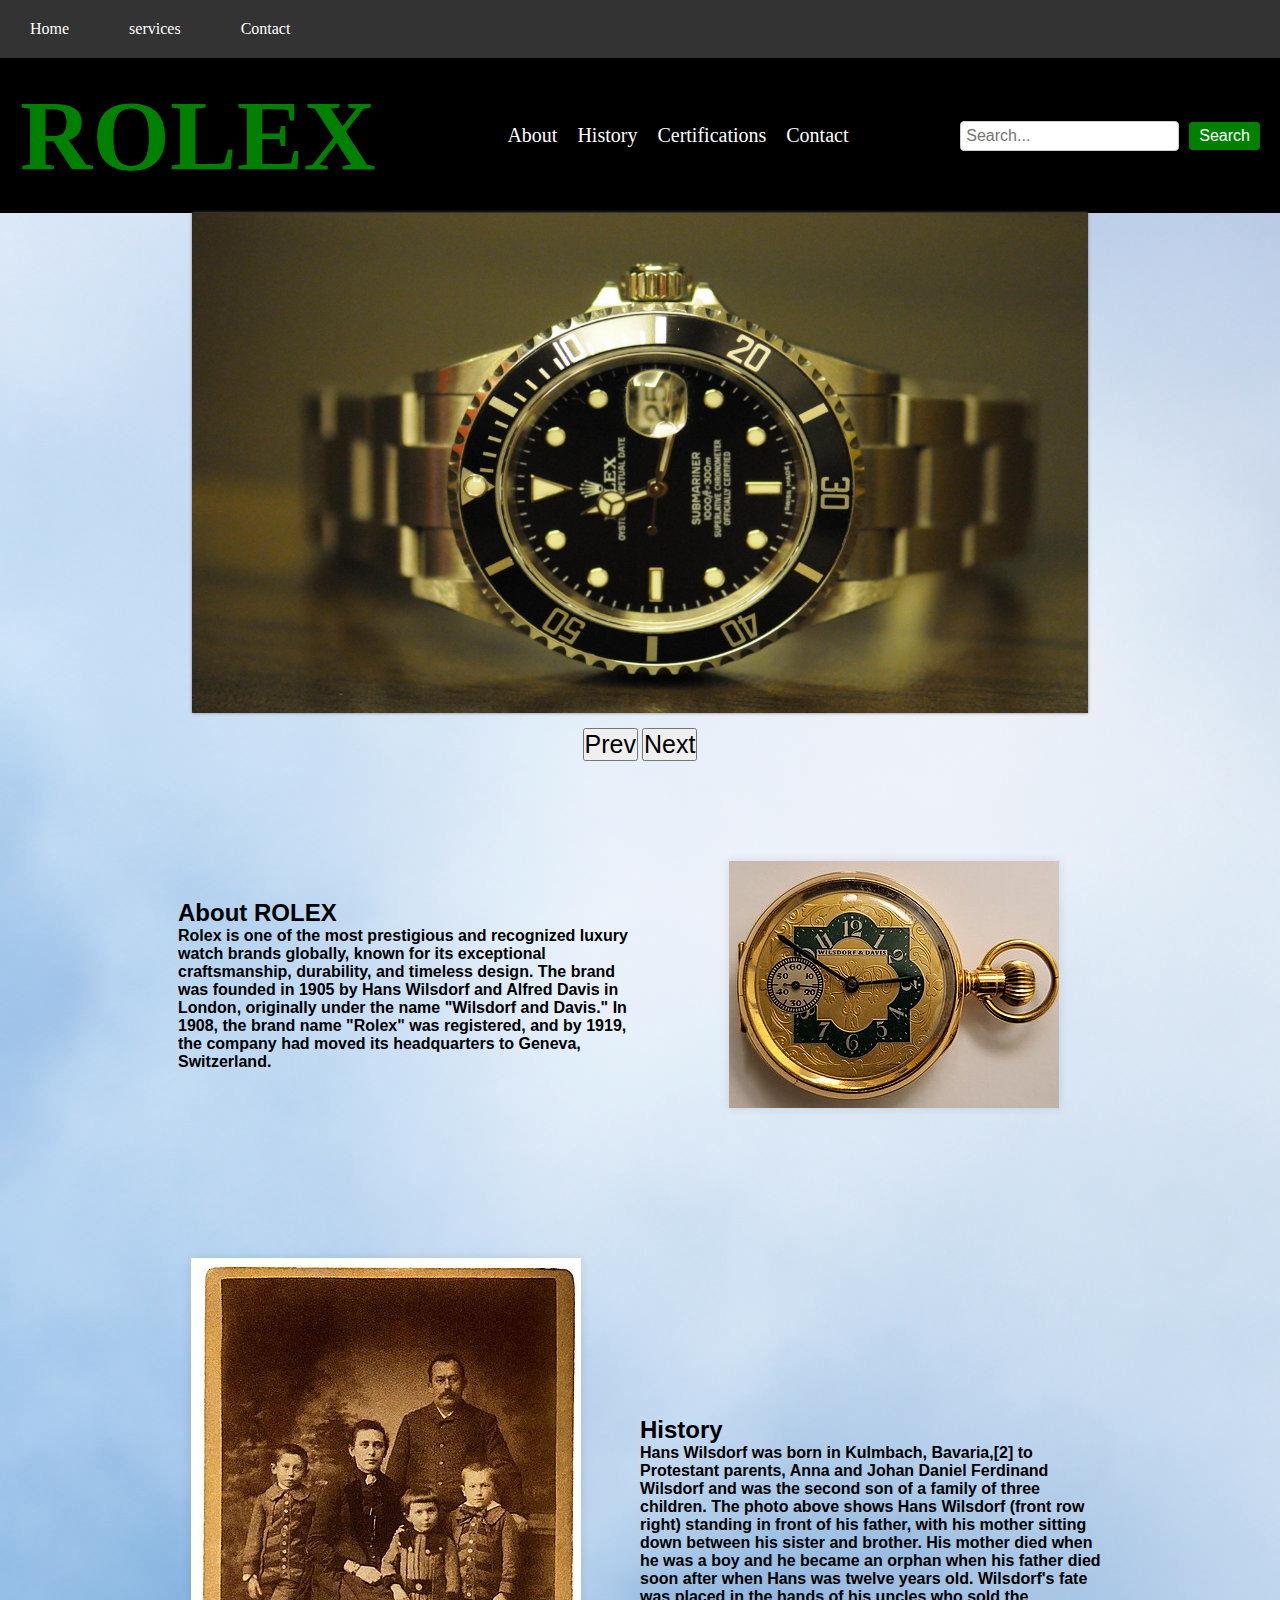
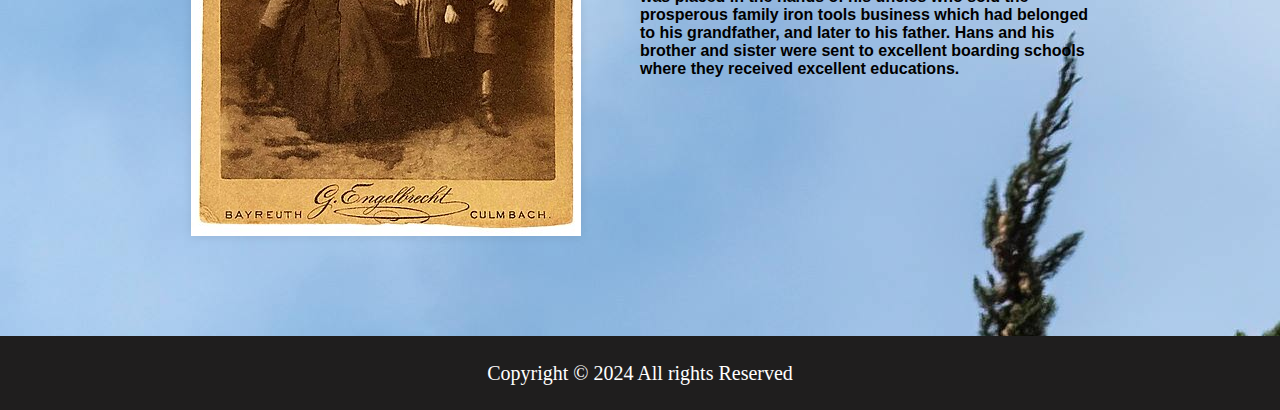
==== index.html @ fdcf9fc4 "i made it responsive" ====
<!DOCTYPE html>
<html lang="en">
<head>
    <meta charset="UTF-8">
    <meta name="viewport" content="width=device-width, initial-scale=1.0">
    <title>ROLEX</title>
    <link rel="stylesheet" href="design.css">
</head>
<nav class="navbar">
    <ul class="menu">
        <li><a href="#">Home</a></li>
        <li class="dropdown">
            <a href="#">services</a>
            <ul class="dropdown-content">
                <li><a href="Vintage.html#Vintage-watces">Vintage Watches</a></li>
                <li><a href="Vintage.html#Journey">Journey</a></li>
                <li><a href="Vintage.html#Other-Products">Other Products</a></li>
            </ul>
        </li>
        <li><a href="#">Contact</a></li>
    </ul>

</nav>
    <header>
        <h1>ROLEX</h1>
        <nav>
            <ul>
                <li><a href="#about">About</a></li>
                <li><a href="#history">History</a></li>
                <li><a href="#certifications">Certifications</a></li>
                <li><a href="#contact">Contact</a></li>
            </ul>
        </nav>
        <div class="search-container">
            <input type="text" placeholder="Search..." id="searchInput">
            <button type="submit" id="searchButton">Search</button>
        </div>
    </header>
    
    <main>
        <img src="images/rolex5.jpg" class="slide" alt="">
        <img src="images/rolex4.jpg" class="slide" alt="">
        <img src="images/rolex3.jpg" class="slide" alt="">
        <img src="images/rolex2.jpg" class="slide" alt="">
        <img src="images/rolex1.jpg" class="slide" alt="">
    </main>
    
    <div class="nav">
        <button onclick="goPrev()">Prev</button>
        <button onclick="goNext()">Next</button>
    </div>

    <!-- About Section -->
    <section id="about">
        <div class="about-container">
            <div class="about-text">
                <h2>About ROLEX</h2>
                <p>Rolex is one of the most prestigious and recognized luxury watch brands globally, known for its exceptional craftsmanship, durability, and timeless design. The brand was founded in 1905 by Hans Wilsdorf and Alfred Davis in London, originally under the name "Wilsdorf and Davis." In 1908, the brand name "Rolex" was registered, and by 1919, the company had moved its headquarters to Geneva, Switzerland.</p>
            </div>
            <div class="about-image">
                <img src="images/rolex side.jpg" alt="Rolex Watch">
            </div>
        </div>
    </section>

    <!-- History Section -->
    <section id="history">
        <div class="history-container">
            <div class="history-image">
                <img src="images/rolex family.jpg" alt="Rolex Family">
            </div>
            <div class="history-text">
                <h2>History</h2>
                <p>Hans Wilsdorf was born in Kulmbach, Bavaria,[2] to Protestant parents, Anna and Johan Daniel Ferdinand Wilsdorf and was the second son of a family of three children.
                    The photo above shows Hans Wilsdorf (front row right) standing in front of his father, with his mother sitting down between his sister and brother.
                    His mother died when he was a boy and he became an orphan when his father died soon after when Hans was twelve years old.
                    Wilsdorf's fate was placed in the hands of his uncles who sold the prosperous family iron tools business which had belonged to his grandfather, and later to his father. Hans and his brother and sister were sent to excellent boarding schools where they received excellent educations.</p>
            </div>
        </div>
    </section>
    <footer>
        <div class="foot-container">
            <p>Copyright © 2024 All rights Reserved</p>
        </div>
    </footer>
<!--add drop down menu-->
<!--add vintage watches-->
<!--add how it change to a luxury brand-->
<!--what all it manufactured excluding watches-->
<!--videos section--> 
<!--revenue through out the years-->
<!--learn node.js -->   
<!--part in world wars-->

    <script src="app.js"></script>
</body>
</html>
---- design.css ----
* {
    padding: 0;
    margin: 0;
    box-sizing: border-box;
}

body {
    background-image: url(images/background.jpg);
}

body h1 {
    text-align: center;
    font-size: 100px;
    background-color: black;
    color: green;
}

body h6 {
    margin: 0;
    padding: 0;
    font-size: 100px;
    background-color: black;
    color: darkolivegreen;
}

main {
    width: 70%;
    height: 500px;
    margin-top: 100px;
    margin: auto;
    box-shadow: 0px 0px 3px grey;
    position: relative;
    overflow: hidden;
}

.slide {
    width: 100%;
    height: 100%;
    transition: 1s transform ease;
    position: absolute;
}

.nav {
    text-align: center;
    margin-top: 15px;
}

.nav button {
    font-size: 25px;
}

.about-container, .history-container, .vintage-container {
    display: flex;
    flex-wrap: wrap;
    align-items: center;
    justify-content: space-between;
    padding: 50px;
    width: 80%;
    margin: 50px auto;
}

.about-text, .history-text, .vintage-text {
    width: 50%;
    font-family: Arial, Helvetica, sans-serif;
    text-align: left;
    font-weight: bold;
    color: black;
}

.about-image, .history-image, .vintage-image {
    width: 45%;
    display: flex;
    justify-content: center;
    align-items: center;
}

.about-image img, .history-image img, .vintage-image img {
    max-width: 100%;
    height: auto;
    box-shadow: 0px 0px 10px rgba(0, 0, 0, 0.1);
}

header {
    display: flex;
    justify-content: space-between;
    align-items: center;
    padding: 20px;
    background-color: black;
}

header h1 {
    font-size: 100px;
    color: green;
    margin: 0;
}

header nav {
    flex-grow: 1;
    text-align: center;
}

header nav ul {
    list-style: none;
    display: inline-flex;
}

header nav ul li {
    margin-left: 20px;
}

header nav ul li a {
    color: white;
    text-decoration: none;
    font-size: 20px;
}

.search-container {
    display: flex;
    align-items: center;
}

.search-container input[type="text"] {
    padding: 5px;
    font-size: 16px;
    border: 1px solid #ccc;
    border-radius: 4px;
    margin-right: 10px;
}

.search-container button {
    padding: 5px 10px;
    font-size: 16px;
    background-color: green;
    color: white;
    border: none;
    border-radius: 4px;
    cursor: pointer;
}

.search-container button:hover {
    background-color: darkgreen;
}

.highlight {
    background-color: yellow;
    font-weight: bold;
}

footer {
    background-color: rgb(31, 30, 30);
    color: white;
    padding: 2% 0;
    text-align: center;
    font-size: 20px;
    border-color: aqua;
}

.navbar {
    background-color: #333;
    padding: 10px;
}

.menu {
    list-style: none;
    margin: 0;
    padding: 0;
    display: flex;
}

.menu li {
    position: relative;
    margin-right: 20px;
}

.menu a {
    color: white;
    text-decoration: none;
    padding: 10px 20px;
    display: block;
}

.menu a:hover {
    background-color: #575757;
    border-radius: 5px;
}

/* Dropdown menu styles */
.dropdown-content {
    display: none;
    position: absolute;
    top: 100%;
    left: 0;
    background-color: #333;
    list-style: none;
    padding: 0;
    margin: 0;
    min-width: 160px;
}

.dropdown-content li a {
    padding: 10px 20px;
    white-space: nowrap;
}

.dropdown-content li a:hover {
    background-color: #575757;
}

.dropdown:hover .dropdown-content {
    display: block;
}

/* Responsive styles */
@media only screen and (max-width: 600px) {
    body h1, body h6 {
        font-size: 50px;
    }
    
    main {
        width: 90%;
        height: auto;
    }
    
    .about-container, .history-container, .vintage-container {
        flex-direction: column;
        padding: 20px;
    }

    .about-text, .history-text, .vintage-text {
        width: 100%;
        font-size: 16px;
    }

    .about-image, .history-image, .vintage-image {
        width: 100%;
    }

    header h1 {
        font-size: 60px;
    }

    header nav ul {
        display: block;
    }

    header nav ul li {
        margin: 10px 0;
    }

    header nav ul li a {
        font-size: 16px;
    }

    .search-container {
        flex-direction: column;
        align-items: stretch;
    }

    .search-container input[type="text"] {
        margin-bottom: 10px;
    }

    .search-container button {
        width: 100%;
    }
}

@media only screen and (min-width: 601px) and (max-width: 900px) {
    body h1, body h6 {
        font-size: 70px;
    }

    .about-container, .history-container, .vintage-container {
        flex-direction: column;
        padding: 30px;
    }

    .about-text, .history-text, .vintage-text {
        width: 100%;
    }

    .about-image, .history-image, .vintage-image {
        width: 100%;
    }

    header h1 {
        font-size: 80px;
    }

    header nav ul {
        display: flex;
        flex-direction: column;
    }

    header nav ul li {
        margin: 10px 0;
    }

    header nav ul li a {
        font-size: 18px;
    }
}
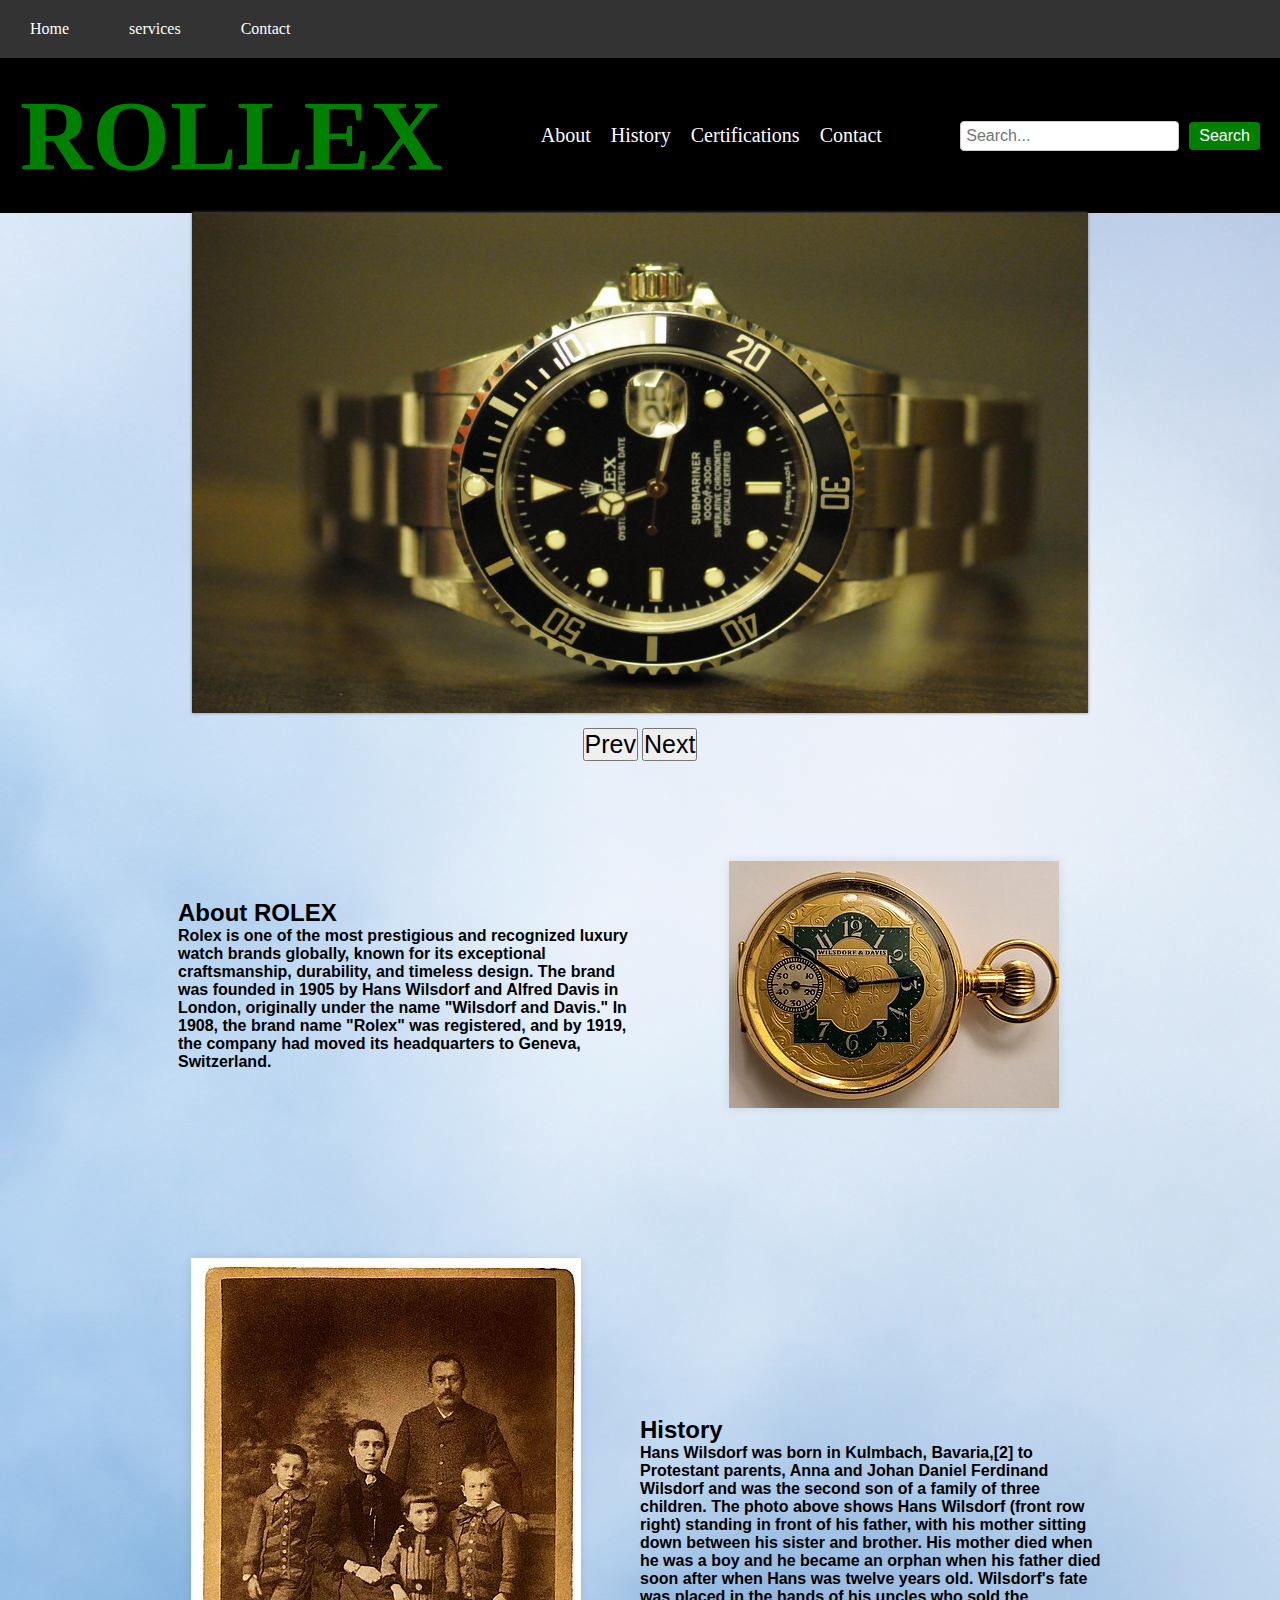
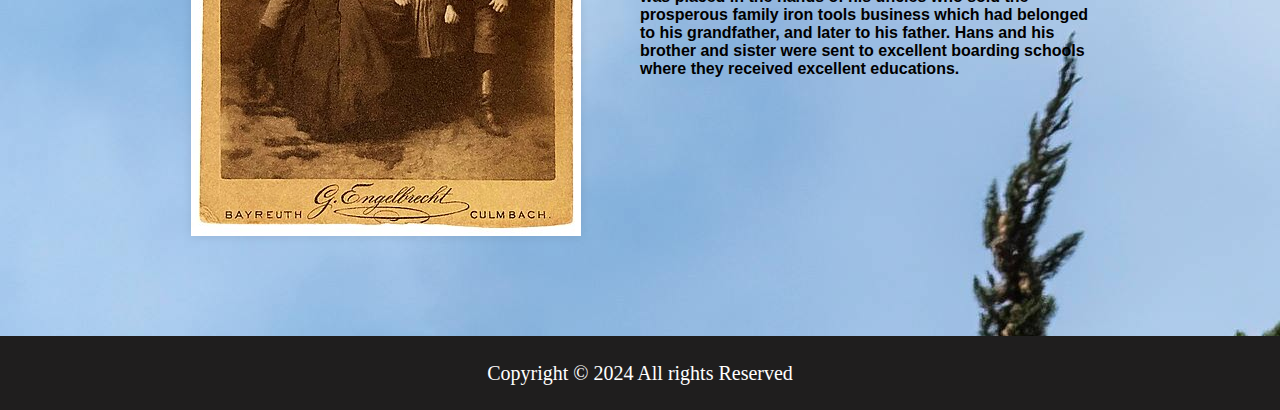
==== commit a07e84da: "Update index.html" ====
--- a/index.html
+++ b/index.html
@@ -22,7 +22,7 @@
 
 </nav>
     <header>
-        <h1>ROLEX</h1>
+        <h1>ROLLEX</h1>
         <nav>
             <ul>
                 <li><a href="#about">About</a></li>
